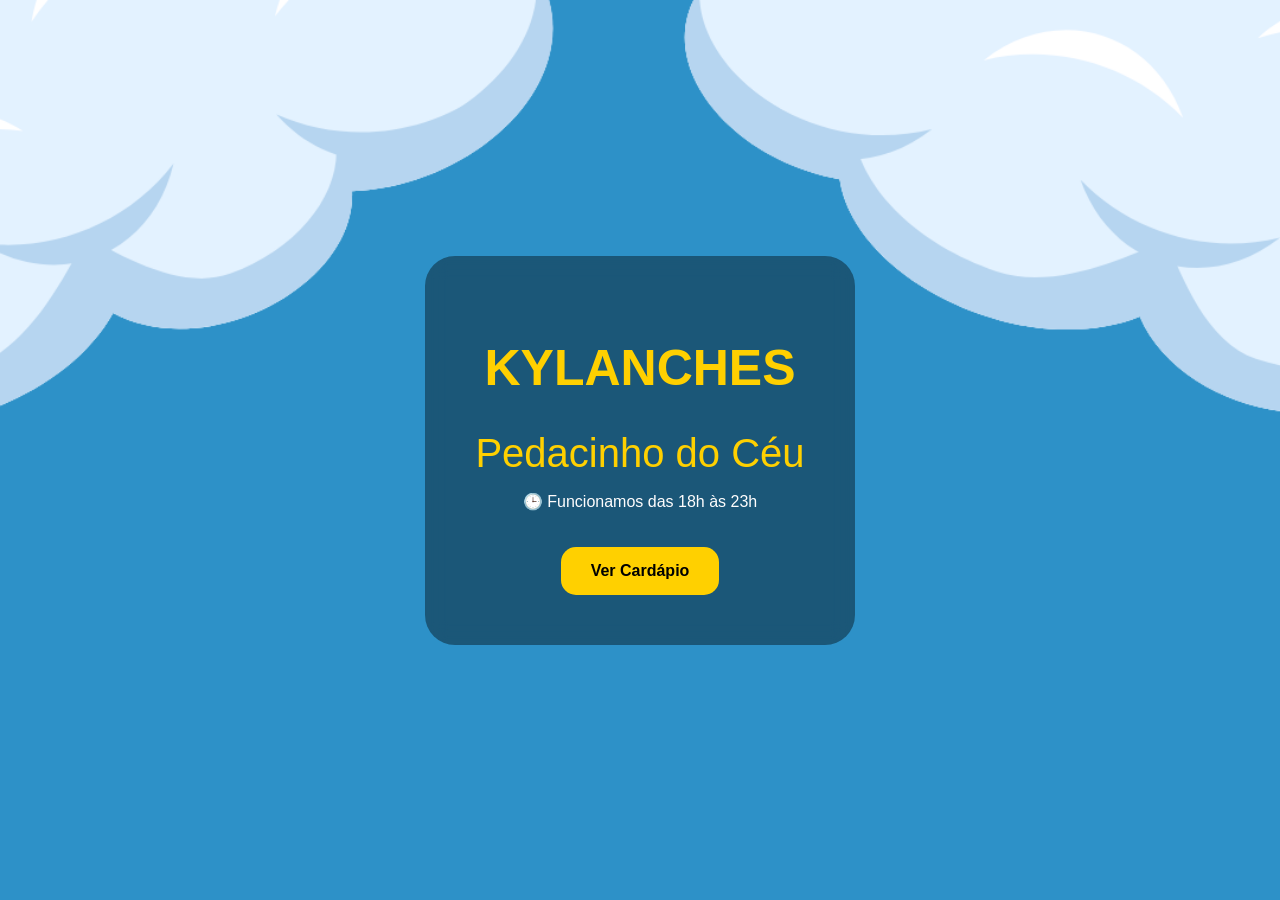
==== index.html @ aee9144f "primeira versão do site" ====
<!DOCTYPE html>
<html lang="pt-BR"></html>
<head>
    <meta charset="UTF-8">
    <meta name="viewport" content="width=device-width, initial-scale=1.0"> 
    <title>Kylanches</title> 
    <link rel="stylesheet" href="style.css">
</head>
<body class="pagina-inicial">

    <div class="hero">
        <h1>KYLANCHES</h1>
        
        <p class="slogan">Pedacinho do Céu</p>

        <p class="horario">🕒 Funcionamos das 18h às 23h</p>

        <a href="cardapio.silvia.html" class="btn-pag1" onclick="transicao(event)">
    Ver Cardápio 
</a>

    </div>

<script src="script.js"></script>

</body>
</html>
---- style.css ----
body {
    margin-top: 0;
   margin-left: 0;
    color: rgb(255, 253, 253);
    background-image: url("img/fundo\ mobile.png");
    background-size: cover;
     opacity: 1;
    transition: opacity 0.5s ease;
}

body.fade-out {
    opacity: 0;
}


.pagina-inicial {
    margin: 0;
    font-family: Arial;
    
    display: flex;
    justify-content: center;
    align-items: center;
    height: 100vh;
}

.hero {
    text-align: center;
    background: rgba(0, 0, 0, 0.4);
    padding: 50px;
    border-radius: 30px;
    backdrop-filter: blur(10px);
}

.hero h1 {
    font-size: 50px;
    color: #ffd000;
   
}

.slogan {
    font-size: 40px;
    color:#ffd000;
    margin-bottom: 0;
    margin-top: auto;
}

.btn-pag1 {
    display: inline-block;
    margin-top: 20px;
    background: #ffd000;
    color: rgb(0, 0, 0);
    padding: 15px 30px;
    border-radius: 15px;
    text-decoration: none;
    font-weight: bold;
    transition: 0.3s;
    
}

.btn-cardapio:hover {
    transform: scale(1.05);
}
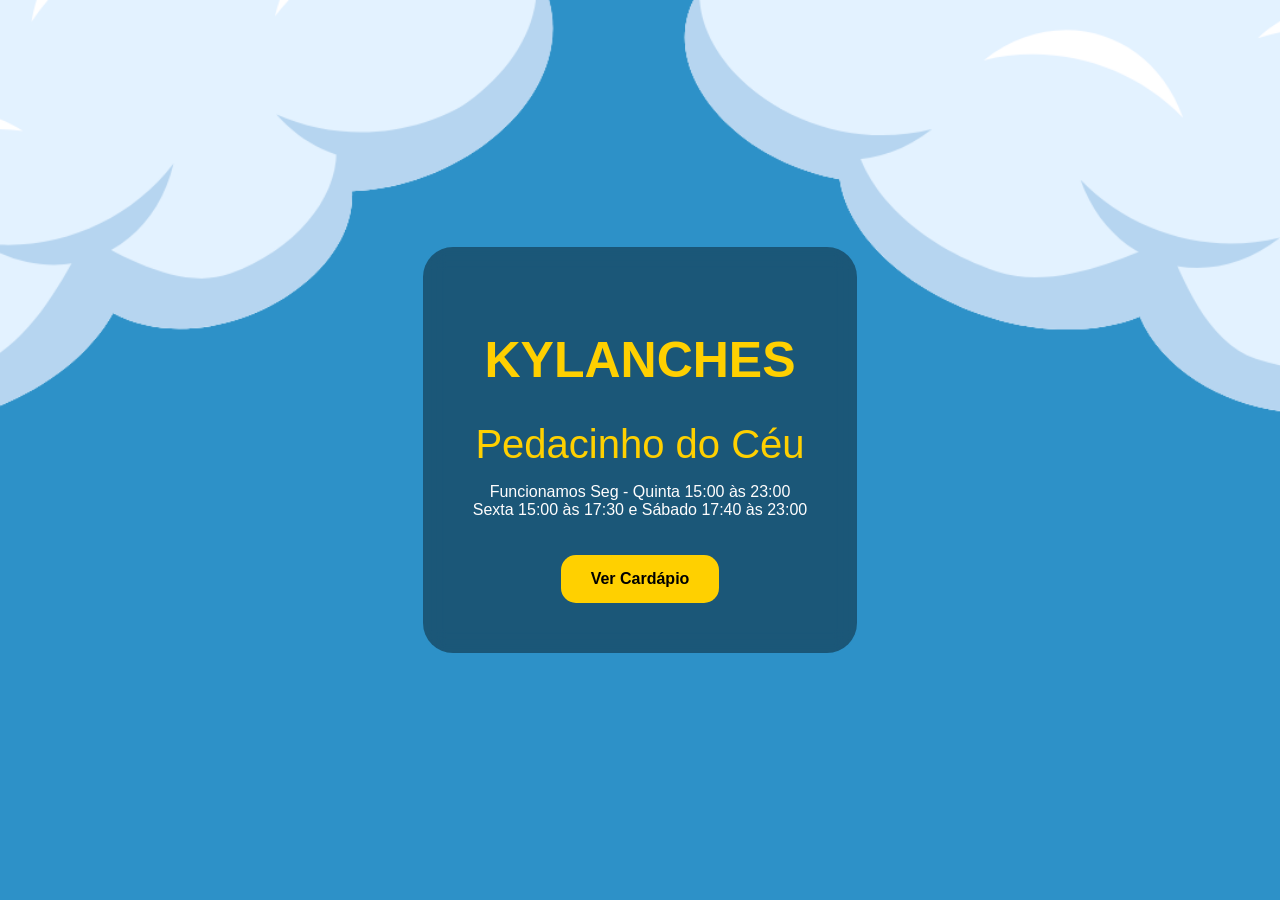
==== commit 924a0ab8: "atualizei a primeira página onde tem informações sobre o horario" ====
--- a/index.html
+++ b/index.html
@@ -13,7 +13,7 @@
         
         <p class="slogan">Pedacinho do Céu</p>
 
-        <p class="horario">🕒 Funcionamos das 18h às 23h</p>
+        <p class="horario">Funcionamos Seg - Quinta 15:00 às 23:00 <br>Sexta  15:00 às 17:30 e Sábado 17:40 às 23:00</br></p>
 
         <a href="cardapio.silvia.html" class="btn-pag1" onclick="transicao(event)">
     Ver Cardápio 
